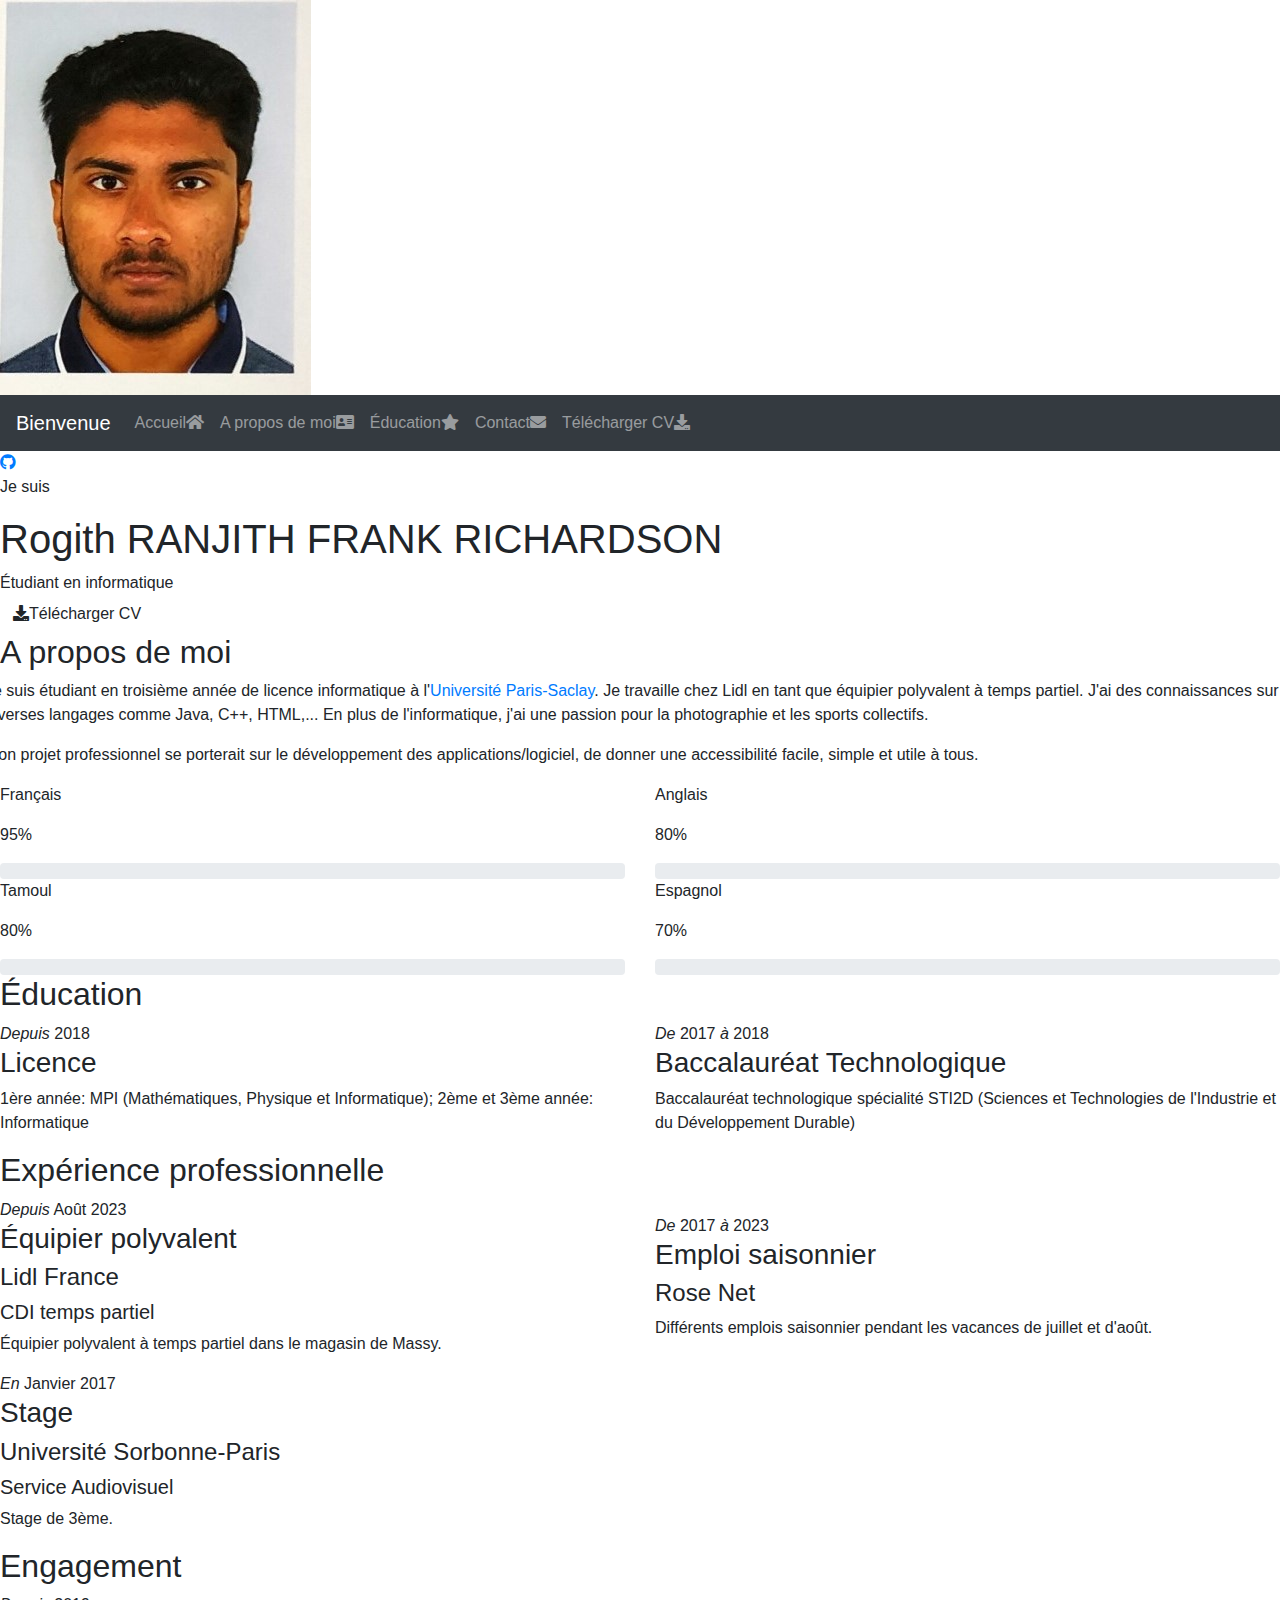
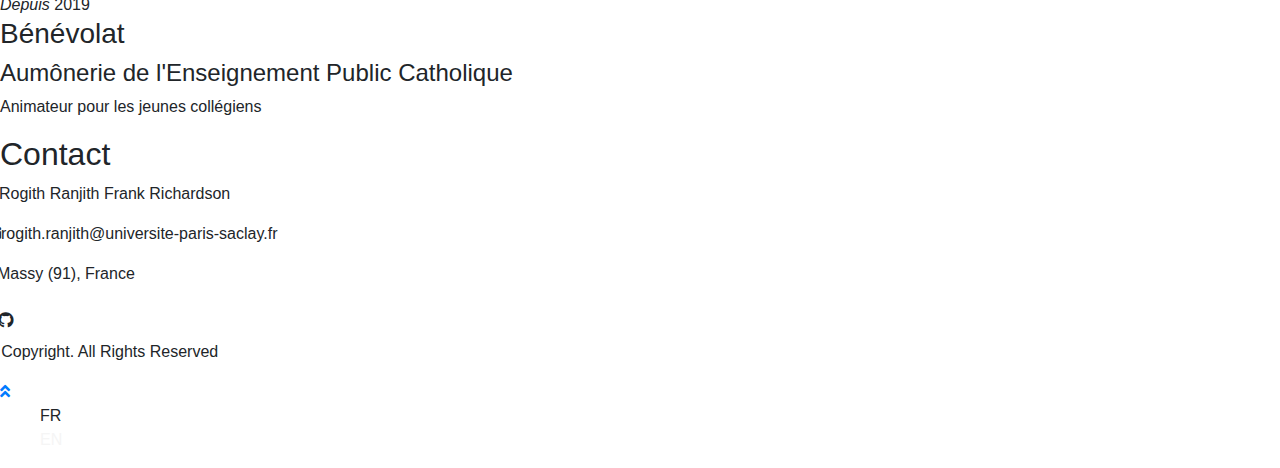
==== index.html @ 71e6e9a8 "Add files via upload" ====
<!DOCTYPE html>
<html lang="en">
    <head>
        <meta charset="utf-8">
        <title>Portfolio</title>
        <meta content="width=device-width, initial-scale=2.0" name="viewport">

        <!-- Favicon -->
        <link href="img/favicon.ico" rel="icon">

        <!-- Google Fonts -->
        <link href="https://fonts.googleapis.com/css2?family=Open+Sans:300;400;600;700;800&display=swap" rel="stylesheet">

        <!-- CSS Libraries -->
        <link href="https://stackpath.bootstrapcdn.com/bootstrap/4.4.1/css/bootstrap.min.css" rel="stylesheet">
        <link href="https://cdnjs.cloudflare.com/ajax/libs/font-awesome/5.10.0/css/all.min.css" rel="stylesheet">
        <link href="lib/slick/slick.css" rel="stylesheet">
        <link href="lib/slick/slick-theme.css" rel="stylesheet">
        <link href="lib/lightbox/css/lightbox.min.css" rel="stylesheet">

        <!-- Template Stylesheet -->
        <link href="css/style.css" rel="stylesheet">
    </head>

    <body data-spy="scroll" data-target=".navbar" data-offset="51">
        <div class="wrapper">
            <div class="sidebar">
                <div class="sidebar-header">
                    <img src="img/photoprofil.jpg" alt="Image">
                </div>
                <div class="sidebar-content">
                    <nav class="navbar navbar-expand-md bg-dark navbar-dark">
                        <a href="#" class="navbar-brand">Bienvenue</a>
                        <button type="button" class="navbar-toggler" data-toggle="collapse" data-target="#navbarCollapse">
                            <span class="navbar-toggler-icon"></span>
                        </button>
                    
                        <div class="collapse navbar-collapse" id="navbarCollapse">
                            <ul class="nav navbar-nav">
                                <li class="nav-item">
                                    <a class="nav-link" href="#header">Accueil<i class="fa fa-home"></i></a>
                                </li>
                                <li class="nav-item">
                                    <a class="nav-link" href="#about">A propos de moi<i class="fa fa-address-card"></i></a>
                                </li>
                                <li class="nav-item">
                                    <a class="nav-link" href="#experience">Éducation<i class="fa fa-star"></i></a>
                                </li>
                                <li class="nav-item">
                                    <a class="nav-link" href="#contact">Contact<i class="fa fa-envelope"></i></a>
                                </li>
                                <li class="nav-item">
                                    <a class="nav-link" href="resume/CV_Rogith.pdf" target="_blank">Télécharger CV<i class="fa fa-download"></i></a>
                                </li>
                            </ul>
                        </div>
                    </nav>
                </div>

                <div class="sidebar-footer">
                    <a href="https://github.com/RogithRanjith" target="_blank" title="Github"><i class="fab fa-github"></i></a>
                </div>
            </div>
            <div class="content">
                <!-- Header Start -->
                <div class="header" id="header">
                    <div class="content-inner">
                        <p>Je suis</p>
                        <h1>Rogith RANJITH FRANK RICHARDSON</h1>
                        <h2></h2>
                        <div class="typed-text">Étudiant en informatique</div>
                    </div>
                </div>
                <!-- Header End -->
                
                <!-- Large Button Start -->
                <div class="large-btn">
                    <div class="content-inner">
                        <a class="btn" href="resume/CV_Rogith.pdf" target="_blank"><i class="fa fa-download" title="Télécharger CV"></i>Télécharger CV</a>
                    </div>
                </div>
                <!-- Large Button End -->
                
                <!-- About Start -->
                <div class="about" id="about">
                    <div class="content-inner">
                        <div class="content-header">
                            <h2>A propos de moi</h2>
                        </div>
                        <div class="row align-items-center">
                            
                            <div>
                                <p>
                                    Je suis étudiant en troisième année de licence informatique à l'<a href="https://www.universite-paris-saclay.fr/" target="_blank" title="Université Paris-Saclay">Université Paris-Saclay</a>. 
                                    Je travaille chez Lidl en tant que équipier polyvalent à temps partiel. J'ai des connaissances sur diverses langages comme Java, C++, HTML,...
                                    En plus de l'informatique, j'ai une passion pour la photographie et les sports collectifs.
                                </p>    
                                <p>
                                  Mon projet professionnel se porterait sur le développement des applications/logiciel, de donner une accessibilité facile, simple et utile à tous.  
                                </p>
                            </div>
                        </div>
                        <div class="row">
                            <div class="col-md-6">
                                <div class="skills">
                                    <div class="skill-name">
                                        <p>Français</p><p>95%</p>
                                    </div>
                                    <div class="progress">
                                        <div class="progress-bar" role="progressbar" aria-valuenow="95" aria-valuemin="0" aria-valuemax="100"></div>
                                    </div>
                                    <div class="skill-name">
                                        <p>Tamoul</p><p>80%</p>
                                    </div>
                                    <div class="progress">
                                        <div class="progress-bar" role="progressbar" aria-valuenow="80" aria-valuemin="0" aria-valuemax="100"></div>
                                    </div>
                                </div>
                            </div>
                            <div class="col-md-6">
                                <div class="skills">
                                    <div class="skill-name">
                                        <p>Anglais</p><p>80%</p>
                                    </div>
                                    <div class="progress">
                                        <div class="progress-bar" role="progressbar" aria-valuenow="80" aria-valuemin="0" aria-valuemax="100"></div>
                                    </div>
                                    <div class="skill-name">
                                        <p>Espagnol</p><p>70%</p>
                                    </div>
                                    <div class="progress">
                                        <div class="progress-bar" role="progressbar" aria-valuenow="70" aria-valuemin="0" aria-valuemax="100"></div>
                                    </div>
                                </div>
                            </div>
                        </div>
                    </div>
                </div>
                <!-- About End -->
                
                <!-- Education Start -->
                <div class="education" id="education">
                    <div class="content-inner">
                        <div class="content-header">
                            <h2>Éducation</h2>
                        </div>
                        <div class="row align-items-center">
                            <div class="col-md-6">
                                <div class="edu-col">
                                    <span><i>Depuis</i> 2018 </span>
                                    <h3>Licence</h3>
                                    <p>1ère année: MPI (Mathématiques, Physique et Informatique); 2ème et 3ème année: Informatique</p>
                                </div>
                            </div>
                            <div class="col-md-6">
                                <div class="edu-col">
                                    <span><i>De</i> 2017 <i>à</i> 2018 </span>
                                    <h3>Baccalauréat Technologique</h3>
                                    <p>Baccalauréat technologique spécialité STI2D (Sciences et Technologies de l'Industrie et du Développement Durable)</p>
                                </div>
                            </div>
                        </div>
                    </div>
                </div>
                <!-- Education Start -->
        
                <!-- Experience Start -->
                <div class="experience" id="experience">
                    <div class="content-inner">
                        <div class="content-header">
                            <h2>Expérience professionnelle</h2>
                        </div>
                        <div class="row align-items-center">
                            <div class="col-md-6">
                                <div class="exp-col">
                                    <span><i>Depuis</i> Août 2023 </span>
                                    <h3>Équipier polyvalent</h3>
                                    <h4>Lidl France</h4>
                                    <h5>CDI temps partiel</h5>
                                    <p>Équipier polyvalent à temps partiel dans le magasin de Massy.</p>
                                </div>
                            </div>
                            <div class="col-md-6">
                                <div class="exp-col">
                                    <span> <i>De</i> 2017 <i>à</i> 2023 </span>
                                    <h3>Emploi saisonnier</h3>
                                    <h4>Rose Net</h4>
                                    <h5></h5>
                                    <p>Différents emplois saisonnier pendant les vacances de juillet et d'août.</p>
                                </div>
                            </div>
                            <div class="col-md-6">
                                <div class="exp-col">
                                    <span><i>En</i> Janvier 2017 </span>
                                    <h3>Stage</h3>
                                    <h4>Université Sorbonne-Paris</h4>
                                    <h5>Service Audiovisuel</h5>
                                    <p>Stage de 3ème.</p>
                                </div>
                            </div>
                        </div>
                    </div>
                </div>
                <!-- Experience Start -->

                <!-- Engagement Start -->
                <div class="experience" id="experience">
                    <div class="content-inner">
                        <div class="content-header">
                            <h2>Engagement</h2>
                        </div>
                        <div class="row align-items-center">
                            <div class="col-md-6">
                                <div class="exp-col">
                                    <span><i>Depuis</i> 2019 </span>
                                    <h3>Bénévolat</h3>
                                    <h4>Aumônerie de l'Enseignement Public Catholique</h4>
                                    <p>Animateur pour les jeunes collégiens</p>
                                </div>
                            </div>
                        </div>
                    </div>
                </div>
                <!-- Engagement End -->
               
                <!-- Contact Start -->
                <div class="contact" id="contact">
                    <div class="content-inner">
                        <div class="content-header">
                            <h2>Contact</h2>
                        </div>
                        <div class="row align-items-center">
                            <div>
                                <div class="contact-info">
                                    <p><i class="fa fa-user"></i>Rogith Ranjith Frank Richardson</p>
                                    <p><i class="fa fa-envelope"></i>rogith.ranjith@universite-paris-saclay.fr</p>
                                    <p><i class="fa fa-map-marker"></i>Massy (91), France</p>
                                    <div class="social">
                                        <a class="btn" href="https://github.com/RogithRanjith" target="_blank" title="Github"><i class="fab fa-github"></i></a>
                                    </div>
                                </div>
                            </div>
                        </div>
                    </div>
                </div>
                <!-- Contact End -->

                
                <!-- Footer Start -->
                <div class="footer">
                    <div class="content-inner">
                        <div class="row align-items-center">
                            <div>
                                <p>&copy; Copyright. All Rights Reserved</p>
                            </div>
                        </div>
                    </div>
                </div>
                <!-- Footer Start -->
            </div>
        </div>
        
        <!-- Back to Top -->
        <a href="#" class="back-to-top"><i class="fa fa-angle-double-up"></i></a>
        
                <!-- language change -->
                <ul class="art-language-change">
                    <!-- language item -->
                    <a>FR</a>
                    <br>
                    <!-- language item -->
                    <a href="index_en.html" style="color: whitesmoke;">EN</a>
                  </ul>
                  <!-- language change end -->


        <!-- JavaScript Libraries -->
        <script src="https://code.jquery.com/jquery-3.4.1.min.js"></script>
        <script src="https://stackpath.bootstrapcdn.com/bootstrap/4.4.1/js/bootstrap.bundle.min.js"></script>
        <script src="lib/easing/easing.min.js"></script>
        <script src="lib/slick/slick.min.js"></script>
        <script src="lib/typed/typed.min.js"></script>
        <script src="lib/waypoints/waypoints.min.js"></script>
        <script src="lib/isotope/isotope.pkgd.min.js"></script>
        <script src="lib/lightbox/js/lightbox.min.js"></script>
        
        <!-- Template Javascript -->
        <script src="js/main.js"></script>
    </body>
</html>
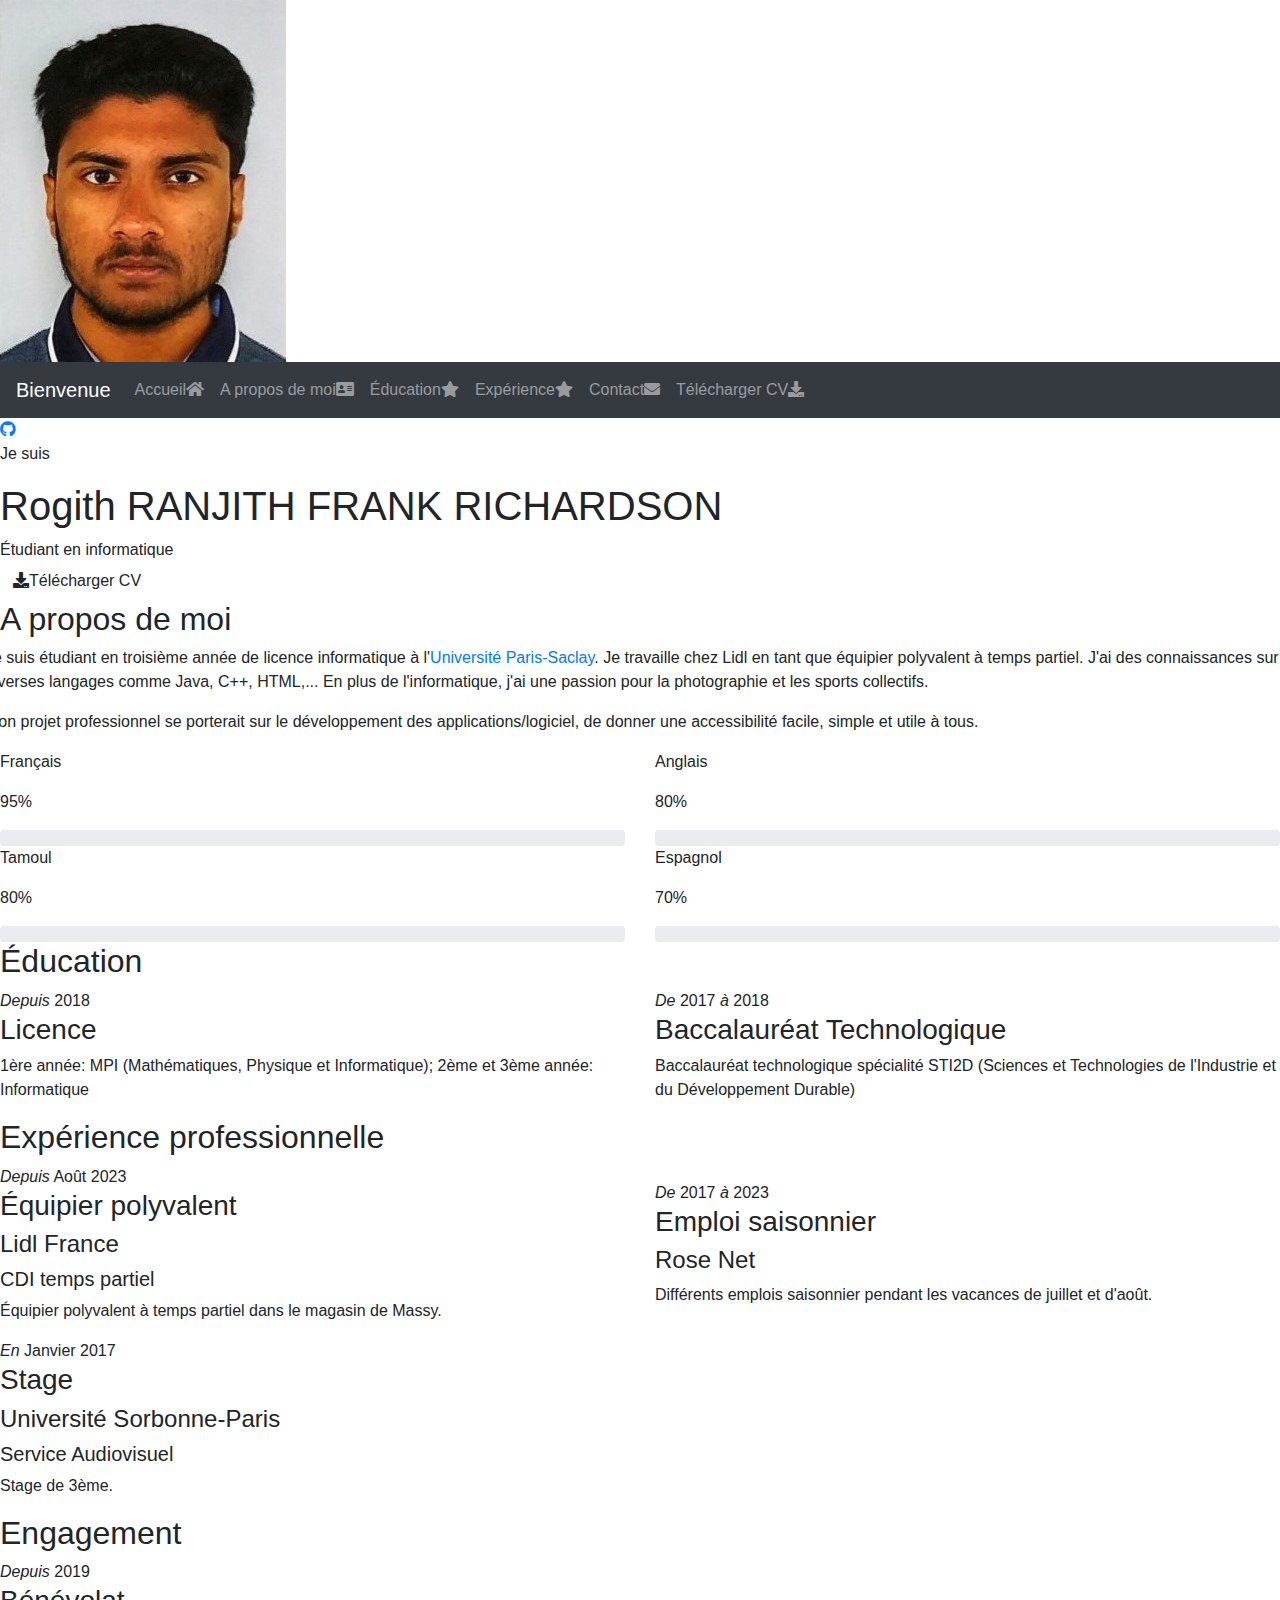
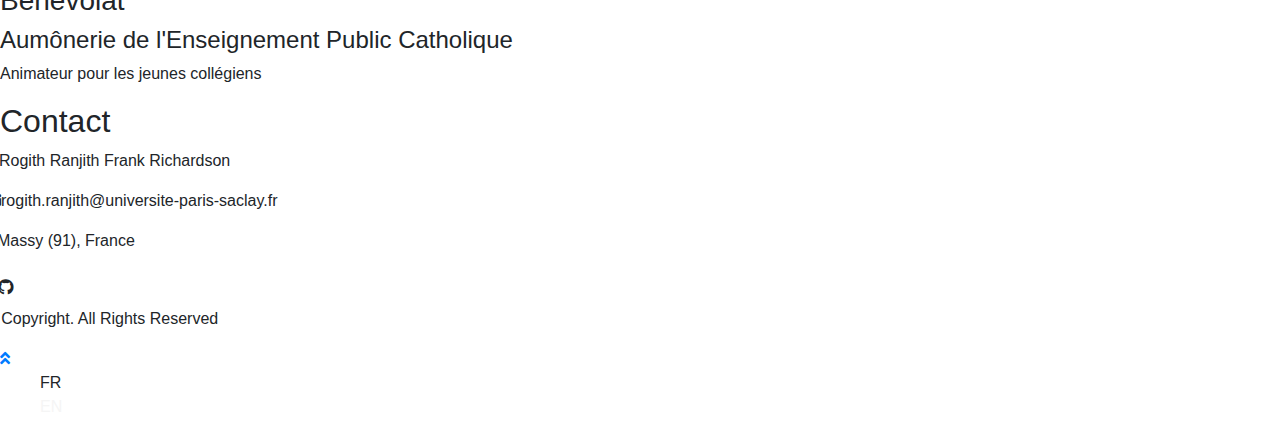
==== commit b67d4e97: "Add files via upload" ====
--- a/index.html
+++ b/index.html
@@ -44,7 +44,10 @@
                                     <a class="nav-link" href="#about">A propos de moi<i class="fa fa-address-card"></i></a>
                                 </li>
                                 <li class="nav-item">
-                                    <a class="nav-link" href="#experience">Éducation<i class="fa fa-star"></i></a>
+                                    <a class="nav-link" href="#education">Éducation<i class="fa fa-star"></i></a>
+                                </li>
+                                <li class="nav-item">
+                                    <a class="nav-link" href="#experience">Expérience<i class="fa fa-star"></i></a>
                                 </li>
                                 <li class="nav-item">
                                     <a class="nav-link" href="#contact">Contact<i class="fa fa-envelope"></i></a>
